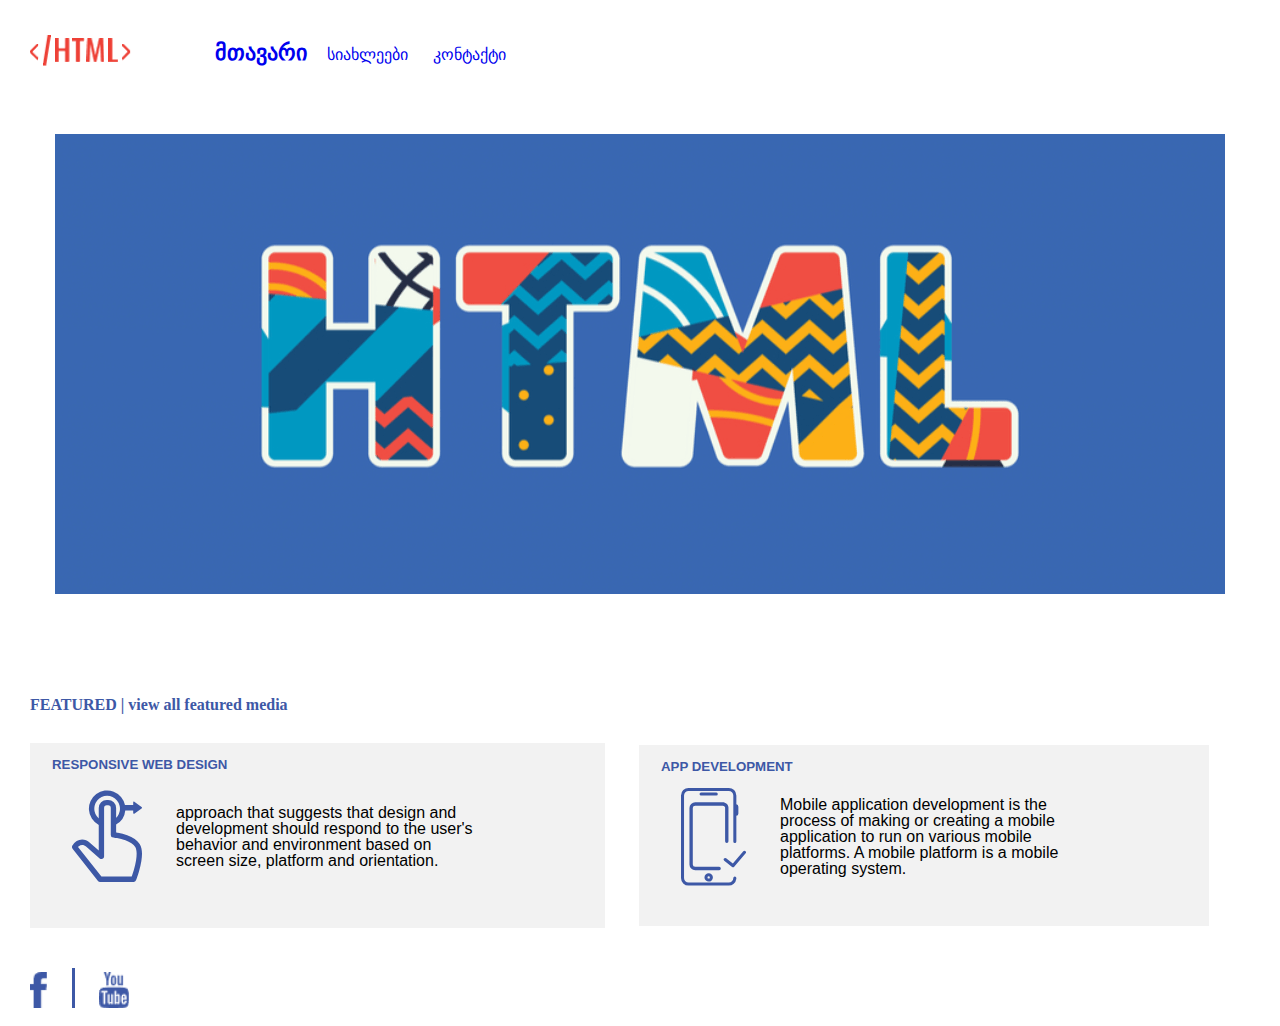
==== index.html @ 8bd1ed06 "davaleba 4" ====
<!DOCTYPE html>
<html lang="en">
    <head>
        <meta charset="UTF-8">
        <meta http-equiv="X-UA-Compatible" content="IE=edge">
        <meta name="viewport" content="width=device-width, initial-scale=1.0">
        <link rel="stylesheet" href="css/reset.css">
        <link rel="stylesheet" href="css/style.css">
        <title>lecture3</title>
    </head>
    <body>
        <header>
            <a class="img-1" href="index.html">
            <img src="images/html.png">
            </a>
            <nav class="navigation">
          <ul>
            <li class="nav-li active"><a href="index.html"> მთავარი</a></li>
            <li class="nav-li"><a href="news.html">სიახლეები</a></li>
            <li class="nav-li"><a href="second.html">კონტაქტი</a></li>
          </ul>
          </nav>
        </header>
        <section>
            <div class="img-3">
              <center><img src="images/html2.png">
            </div>
          <div class="div-1">
            <h4 class="h4-1">FEATURED | view all featured media</h4>
            <div class="div-left"> 
              <h5 class="h5-1">RESPONSIVE WEB DESIGN</h5>
              <svg class="svg-1" xmlns="http://www.w3.org/2000/svg" width="70" height="130.502" viewBox="0 0 100 130.502">
                <g id="Group_10" data-name="Group 10" transform="translate(-1916.781 -829.769)">
                  <path id="Path_29" data-name="Path 29" d="M1953.9,958.815a3.815,3.815,0,0,0,3,1.456h47.766a3.823,3.823,0,0,0,3.545-2.4c.073-.182,1-2.632,1.347-3.613.994-2.793,1.989-5.833,2.917-9.022a121.636,121.636,0,0,0,3.405-14.81c1.616-10.2,1.166-18.363-2.216-23.958-3.516-5.819-9.795-10.008-17.988-12.974a77.08,77.08,0,0,0-13.292-3.42c-1.577-.268-2.557-.384-2.557-.384V854.7a11.491,11.491,0,0,0-11.464-11.5h-1.911a11.5,11.5,0,0,0-11.464,11.515l.007,60.637-12.726-11.185c-8.173-7.183-19.544-5.275-24.924,4.183a3.9,3.9,0,0,0,.256,4.4Zm-27.327-49.671c3.12-2.4,7.231-2.211,10.662.8l19.057,16.749a3.82,3.82,0,0,0,6.338-2.888v-69.09a3.836,3.836,0,0,1,3.821-3.838h1.911a3.83,3.83,0,0,1,3.821,3.819v38.4a3.831,3.831,0,0,0,3.544,3.828c.237.018.724.063,1.423.143,1.191.136,2.523.323,3.96.566a69.714,69.714,0,0,1,11.972,3.073c6.7,2.427,11.607,5.7,14.046,9.735,2.192,3.628,2.556,10.217,1.2,18.77a114.186,114.186,0,0,1-3.194,13.86c-.883,3.036-1.83,5.934-2.777,8.592a7.837,7.837,0,0,0-.311.927H1958.8l-33.422-42.327A9.311,9.311,0,0,1,1926.569,909.144Z" fill="#3d58a6"/>
                  <path id="Path_30" data-name="Path 30" d="M1993.34,850.429a26.011,26.011,0,1,0-37.907,28.018,3.842,3.842,0,1,0,3.685-6.742,18.309,18.309,0,1,1,17.657-.1,3.842,3.842,0,1,0,3.762,6.7,25.894,25.894,0,0,0,13.224-20.2h11.317v3.847c0,1.036.7,1.409,1.574.79L2017,855.387a1.281,1.281,0,0,0,0-2.239l-10.344-7.357c-.886-.63-1.574-.264-1.574.791v3.847Z" transform="translate(-0.873)" fill="#3d58a6"/>
                </g>
              </svg>                   
              <p class="p-1">approach that suggests that design and development should respond to the user's behavior and environment based on screen size, platform and orientation.</p>
            </div>
            <div class="div-rigth"> 
              <h5 class="h5-1">APP DEVELOPMENT</h5>
              <svg class="svg-1" xmlns="http://www.w3.org/2000/svg" width="65" height="127.513" viewBox="0 0 84.81 127.513">
                <path id="Path_28" data-name="Path 28" d="M2624.427,920.873a1.979,1.979,0,0,0-2.786.227l-13.693,16.071-8.75-6.933a1.971,1.971,0,1,0-2.46,3.081l10.247,8.121a1.983,1.983,0,0,0,2.738-.266l14.932-17.525A1.963,1.963,0,0,0,2624.427,920.873Zm-13.868,33.186a1.973,1.973,0,0,0-1.977,1.969,5.925,5.925,0,0,1-5.931,5.9H2550.2a5.925,5.925,0,0,1-5.93-5.9V848.2a5.926,5.926,0,0,1,5.93-5.906h52.452a5.926,5.926,0,0,1,5.931,5.906v60.253a1.977,1.977,0,0,0,3.954,0V874.844a3.29,3.29,0,0,0,2.64-3.216v-8.612a3.288,3.288,0,0,0-2.64-3.215V848.2a9.875,9.875,0,0,0-9.885-9.843H2550.2a9.874,9.874,0,0,0-9.884,9.843V956.028a9.874,9.874,0,0,0,9.884,9.842h52.452a9.885,9.885,0,0,0,9.8-8.571,1.938,1.938,0,0,0,.083-.563v-.708A1.975,1.975,0,0,0,2610.559,954.059ZM2586.31,848.387a1.969,1.969,0,1,0,0-3.937h-19.768a1.969,1.969,0,1,0,0,3.937Zm-15.38,106.739a5.5,5.5,0,1,0,5.5-5.471A5.491,5.491,0,0,0,2570.93,955.126Zm7.038,0a1.542,1.542,0,1,1-1.542-1.534A1.54,1.54,0,0,1,2577.968,955.126Zm22.081-44.826a2.176,2.176,0,0,0,2.179-2.172V864.063c0-3.665-3.536-6.881-7.567-6.881h-35.744a7.561,7.561,0,0,0-7.567,7.537V938.2a7.56,7.56,0,0,0,7.567,7.536H2590.1a2.172,2.172,0,1,0,0-4.344h-31.186a3.2,3.2,0,0,1-3.207-3.194V864.719a3.2,3.2,0,0,1,3.207-3.194h35.744a3.17,3.17,0,0,1,3.208,2.538v44.066A2.174,2.174,0,0,0,2600.049,910.3Z" transform="translate(-2540.315 -838.357)" fill="#3d58a6"/>
              </svg>
              <p class="p-1">Mobile application development is the process of making or creating a mobile application to run on various mobile platforms. A mobile platform is a mobile operating system.</p>
            </div>
          </div>
        </section>
        <footer class="fo-1">
            <img src="images/icon1.png" width="18">
            <div class="divider"></div>
            <img src="images/icon2.png" width="30">
        </footer>
    </body>
</html>
---- css/style.css ----
/*header*/
.img-1{
    display: inline-block;
    margin-right: 40px;
    vertical-align: middle;
}
.navigation{
    display: inline-block;
    vertical-align: middle;
    margin: 40px 40px 40px 40px;
    font-family: "BPG Classic Medium", sans-serif;
}
.nav-li{
    display: inline-block;
    margin-right: 20px;
}
.active{
    width: 88px;
    height: 24px;
    font-family: "bpgninomtavruli-bold";
    font-size: 22px;
    font-weight: bold;
    line-height: 26.400001525878906px;
    font-style: normal;
    text-align: left;
    color: #ee4036;}


/*section*/
.div-left{
width: 575px;
background-color: #f2f2f2;
display: inline-block;
padding: 15px 17px 26px 22px ; 
margin-left: 30px;

}
.div-rigth{
    width: 570px;
    background-color: #f2f2f2;
   display: inline-block;
   padding: 15px 17px 26px 22px ; 
   margin-left: 30px;
}
.p-1{
display: inline-block;
width: 300px;
vertical-align: middle;
font-family: 'Raleway', sans-serif;

}
.svg-1{
    vertical-align: middle;
    margin-right: 30px;
    margin-left: 20px;
}
.h4-1{
    margin: 30px 30px 30px 30px;
    color: #3D58A6;
    font-family: 'Alkatra', cursive;
}
.h5-1{
    color: #3D58A6;
    font-family: 'Raleway', sans-serif;
}
.img-1{
    margin-left: 30px;
    
}
.img-3{
    margin-bottom: 100px;
    margin-top: 30px;
}

.date-1{
    background-color: rgb(5, 5, 146);
    width: 56px;
    height: 58px;
    font-family: system-ui, -apple-system, BlinkMacSystemFont, 'Segoe UI', Roboto, Oxygen, Ubuntu, Cantarell, 'Open Sans', 'Helvetica Neue', sans-serif;
    font-size: 48px;
    line-height: 57.60000228881836px;
    padding: 5px 5px 5px 5px ;
    text-align: left;
    color: aliceblue;
    margin: 30px 30px 30px 30px ;
}
.img-4{
    margin-left: 30px;
    margin-top: 8px;
    vertical-align: top;
}

.p-4{
    font-size: 20px;
    color: blue;
    margin: 30px 30px 30px 30px;
}
.h2-1{
    margin: 30px 30px 30px 30px;
    font-family: "BPG Classic Medium", sans-serif;
}
.text-1{
    font-family: "BPG Mikheil Stefane", sans-serif;
    width: 930px;
    height: 360px;
    font-size: 16px;
    font-weight: 400;
    color: #000000;
    display: inline-block;
    vertical-align:top;
    text-indent: 50px;
    line-height: 1.3;
    letter-spacing: 2px;
}
.div-2{
    width: 270px;
    display: inline-block;
    margin-right: 70px;
    vertical-align:top ;
}
.map{
    width: 850px;
    height: 465px;
    display: inline-block;
    margin-left: 30px;
}
.div-4{
    display: inline-block;
    margin-left: 40px;
    vertical-align: top;
    font-family: "BPG Classic Medium", sans-serif;
}
.div-3{
    display: inline-block;
}
.h3-1{
    color:#3D58A6;
    font-size: 20px;
    margin-bottom: 10px;
    
}
.svg-1{
    width: 84.81;
}
/*footer*/
.fo-1{
    margin: 40px 40px 15px 30px;
}
.fo-2{
   margin: 70px 70px 70px 30px;

}
.divider{
    width: 3px;
    height: 40px;
    background-color: #3D58A6;
    display: inline-block;
    margin-right: 20px;
    margin-left: 20px;
}
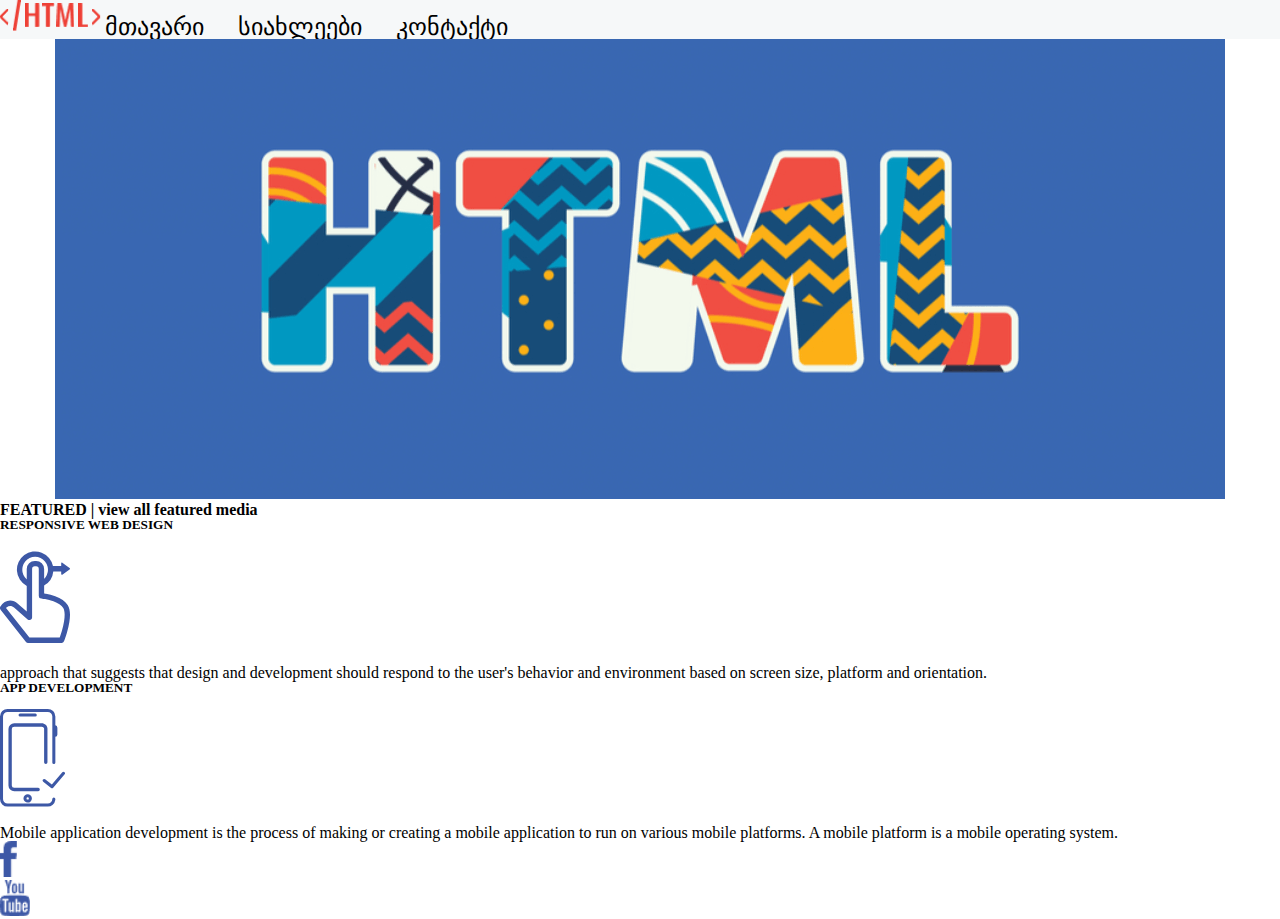
==== commit efa3dcc4: "Update index.html" ====
--- a/index.html
+++ b/index.html
@@ -1,55 +1,55 @@
-<!DOCTYPE html>
-<html lang="en">
-    <head>
-        <meta charset="UTF-8">
-        <meta http-equiv="X-UA-Compatible" content="IE=edge">
-        <meta name="viewport" content="width=device-width, initial-scale=1.0">
-        <link rel="stylesheet" href="css/reset.css">
-        <link rel="stylesheet" href="css/style.css">
-        <title>lecture3</title>
-    </head>
-    <body>
-        <header>
-            <a class="img-1" href="index.html">
-            <img src="images/html.png">
-            </a>
-            <nav class="navigation">
-          <ul>
-            <li class="nav-li active"><a href="index.html"> მთავარი</a></li>
-            <li class="nav-li"><a href="news.html">სიახლეები</a></li>
-            <li class="nav-li"><a href="second.html">კონტაქტი</a></li>
-          </ul>
-          </nav>
-        </header>
-        <section>
-            <div class="img-3">
-              <center><img src="images/html2.png">
-            </div>
-          <div class="div-1">
-            <h4 class="h4-1">FEATURED | view all featured media</h4>
-            <div class="div-left"> 
-              <h5 class="h5-1">RESPONSIVE WEB DESIGN</h5>
-              <svg class="svg-1" xmlns="http://www.w3.org/2000/svg" width="70" height="130.502" viewBox="0 0 100 130.502">
-                <g id="Group_10" data-name="Group 10" transform="translate(-1916.781 -829.769)">
-                  <path id="Path_29" data-name="Path 29" d="M1953.9,958.815a3.815,3.815,0,0,0,3,1.456h47.766a3.823,3.823,0,0,0,3.545-2.4c.073-.182,1-2.632,1.347-3.613.994-2.793,1.989-5.833,2.917-9.022a121.636,121.636,0,0,0,3.405-14.81c1.616-10.2,1.166-18.363-2.216-23.958-3.516-5.819-9.795-10.008-17.988-12.974a77.08,77.08,0,0,0-13.292-3.42c-1.577-.268-2.557-.384-2.557-.384V854.7a11.491,11.491,0,0,0-11.464-11.5h-1.911a11.5,11.5,0,0,0-11.464,11.515l.007,60.637-12.726-11.185c-8.173-7.183-19.544-5.275-24.924,4.183a3.9,3.9,0,0,0,.256,4.4Zm-27.327-49.671c3.12-2.4,7.231-2.211,10.662.8l19.057,16.749a3.82,3.82,0,0,0,6.338-2.888v-69.09a3.836,3.836,0,0,1,3.821-3.838h1.911a3.83,3.83,0,0,1,3.821,3.819v38.4a3.831,3.831,0,0,0,3.544,3.828c.237.018.724.063,1.423.143,1.191.136,2.523.323,3.96.566a69.714,69.714,0,0,1,11.972,3.073c6.7,2.427,11.607,5.7,14.046,9.735,2.192,3.628,2.556,10.217,1.2,18.77a114.186,114.186,0,0,1-3.194,13.86c-.883,3.036-1.83,5.934-2.777,8.592a7.837,7.837,0,0,0-.311.927H1958.8l-33.422-42.327A9.311,9.311,0,0,1,1926.569,909.144Z" fill="#3d58a6"/>
-                  <path id="Path_30" data-name="Path 30" d="M1993.34,850.429a26.011,26.011,0,1,0-37.907,28.018,3.842,3.842,0,1,0,3.685-6.742,18.309,18.309,0,1,1,17.657-.1,3.842,3.842,0,1,0,3.762,6.7,25.894,25.894,0,0,0,13.224-20.2h11.317v3.847c0,1.036.7,1.409,1.574.79L2017,855.387a1.281,1.281,0,0,0,0-2.239l-10.344-7.357c-.886-.63-1.574-.264-1.574.791v3.847Z" transform="translate(-0.873)" fill="#3d58a6"/>
-                </g>
-              </svg>                   
-              <p class="p-1">approach that suggests that design and development should respond to the user's behavior and environment based on screen size, platform and orientation.</p>
-            </div>
-            <div class="div-rigth"> 
-              <h5 class="h5-1">APP DEVELOPMENT</h5>
-              <svg class="svg-1" xmlns="http://www.w3.org/2000/svg" width="65" height="127.513" viewBox="0 0 84.81 127.513">
-                <path id="Path_28" data-name="Path 28" d="M2624.427,920.873a1.979,1.979,0,0,0-2.786.227l-13.693,16.071-8.75-6.933a1.971,1.971,0,1,0-2.46,3.081l10.247,8.121a1.983,1.983,0,0,0,2.738-.266l14.932-17.525A1.963,1.963,0,0,0,2624.427,920.873Zm-13.868,33.186a1.973,1.973,0,0,0-1.977,1.969,5.925,5.925,0,0,1-5.931,5.9H2550.2a5.925,5.925,0,0,1-5.93-5.9V848.2a5.926,5.926,0,0,1,5.93-5.906h52.452a5.926,5.926,0,0,1,5.931,5.906v60.253a1.977,1.977,0,0,0,3.954,0V874.844a3.29,3.29,0,0,0,2.64-3.216v-8.612a3.288,3.288,0,0,0-2.64-3.215V848.2a9.875,9.875,0,0,0-9.885-9.843H2550.2a9.874,9.874,0,0,0-9.884,9.843V956.028a9.874,9.874,0,0,0,9.884,9.842h52.452a9.885,9.885,0,0,0,9.8-8.571,1.938,1.938,0,0,0,.083-.563v-.708A1.975,1.975,0,0,0,2610.559,954.059ZM2586.31,848.387a1.969,1.969,0,1,0,0-3.937h-19.768a1.969,1.969,0,1,0,0,3.937Zm-15.38,106.739a5.5,5.5,0,1,0,5.5-5.471A5.491,5.491,0,0,0,2570.93,955.126Zm7.038,0a1.542,1.542,0,1,1-1.542-1.534A1.54,1.54,0,0,1,2577.968,955.126Zm22.081-44.826a2.176,2.176,0,0,0,2.179-2.172V864.063c0-3.665-3.536-6.881-7.567-6.881h-35.744a7.561,7.561,0,0,0-7.567,7.537V938.2a7.56,7.56,0,0,0,7.567,7.536H2590.1a2.172,2.172,0,1,0,0-4.344h-31.186a3.2,3.2,0,0,1-3.207-3.194V864.719a3.2,3.2,0,0,1,3.207-3.194h35.744a3.17,3.17,0,0,1,3.208,2.538v44.066A2.174,2.174,0,0,0,2600.049,910.3Z" transform="translate(-2540.315 -838.357)" fill="#3d58a6"/>
-              </svg>
-              <p class="p-1">Mobile application development is the process of making or creating a mobile application to run on various mobile platforms. A mobile platform is a mobile operating system.</p>
-            </div>
-          </div>
-        </section>
-        <footer class="fo-1">
-            <img src="images/icon1.png" width="18">
-            <div class="divider"></div>
-            <img src="images/icon2.png" width="30">
-        </footer>
-    </body>
-</html>+<!DOCTYPE html>
+<html lang="en">
+    <head>
+        <meta charset="UTF-8">
+        <meta http-equiv="X-UA-Compatible" content="IE=edge">
+        <meta name="viewport" content="width=device-width, initial-scale=1.0">
+        <link rel="stylesheet" href="css/reset.css">
+        <link rel="stylesheet" href="css/style.css">
+        <title>lecture 4</title>
+    </head>
+    <body>
+        <header>
+            <a class="img-1" href="index.html">
+            <img src="images/html.png">
+            </a>
+            <nav class="navigation">
+          <ul>
+            <li class="nav-li active"><a href="index.html"> მთავარი</a></li>
+            <li class="nav-li"><a href="news.html">სიახლეები</a></li>
+            <li class="nav-li"><a href="second.html">კონტაქტი</a></li>
+          </ul>
+          </nav>
+        </header>
+        <section>
+            <div class="img-3">
+              <center><img src="images/html2.png">
+            </div>
+          <div class="div-1">
+            <h4 class="h4-1">FEATURED | view all featured media</h4>
+            <div class="div-left"> 
+              <h5 class="h5-1">RESPONSIVE WEB DESIGN</h5>
+              <svg class="svg-1" xmlns="http://www.w3.org/2000/svg" width="70" height="130.502" viewBox="0 0 100 130.502">
+                <g id="Group_10" data-name="Group 10" transform="translate(-1916.781 -829.769)">
+                  <path id="Path_29" data-name="Path 29" d="M1953.9,958.815a3.815,3.815,0,0,0,3,1.456h47.766a3.823,3.823,0,0,0,3.545-2.4c.073-.182,1-2.632,1.347-3.613.994-2.793,1.989-5.833,2.917-9.022a121.636,121.636,0,0,0,3.405-14.81c1.616-10.2,1.166-18.363-2.216-23.958-3.516-5.819-9.795-10.008-17.988-12.974a77.08,77.08,0,0,0-13.292-3.42c-1.577-.268-2.557-.384-2.557-.384V854.7a11.491,11.491,0,0,0-11.464-11.5h-1.911a11.5,11.5,0,0,0-11.464,11.515l.007,60.637-12.726-11.185c-8.173-7.183-19.544-5.275-24.924,4.183a3.9,3.9,0,0,0,.256,4.4Zm-27.327-49.671c3.12-2.4,7.231-2.211,10.662.8l19.057,16.749a3.82,3.82,0,0,0,6.338-2.888v-69.09a3.836,3.836,0,0,1,3.821-3.838h1.911a3.83,3.83,0,0,1,3.821,3.819v38.4a3.831,3.831,0,0,0,3.544,3.828c.237.018.724.063,1.423.143,1.191.136,2.523.323,3.96.566a69.714,69.714,0,0,1,11.972,3.073c6.7,2.427,11.607,5.7,14.046,9.735,2.192,3.628,2.556,10.217,1.2,18.77a114.186,114.186,0,0,1-3.194,13.86c-.883,3.036-1.83,5.934-2.777,8.592a7.837,7.837,0,0,0-.311.927H1958.8l-33.422-42.327A9.311,9.311,0,0,1,1926.569,909.144Z" fill="#3d58a6"/>
+                  <path id="Path_30" data-name="Path 30" d="M1993.34,850.429a26.011,26.011,0,1,0-37.907,28.018,3.842,3.842,0,1,0,3.685-6.742,18.309,18.309,0,1,1,17.657-.1,3.842,3.842,0,1,0,3.762,6.7,25.894,25.894,0,0,0,13.224-20.2h11.317v3.847c0,1.036.7,1.409,1.574.79L2017,855.387a1.281,1.281,0,0,0,0-2.239l-10.344-7.357c-.886-.63-1.574-.264-1.574.791v3.847Z" transform="translate(-0.873)" fill="#3d58a6"/>
+                </g>
+              </svg>                   
+              <p class="p-1">approach that suggests that design and development should respond to the user's behavior and environment based on screen size, platform and orientation.</p>
+            </div>
+            <div class="div-rigth"> 
+              <h5 class="h5-1">APP DEVELOPMENT</h5>
+              <svg class="svg-1" xmlns="http://www.w3.org/2000/svg" width="65" height="127.513" viewBox="0 0 84.81 127.513">
+                <path id="Path_28" data-name="Path 28" d="M2624.427,920.873a1.979,1.979,0,0,0-2.786.227l-13.693,16.071-8.75-6.933a1.971,1.971,0,1,0-2.46,3.081l10.247,8.121a1.983,1.983,0,0,0,2.738-.266l14.932-17.525A1.963,1.963,0,0,0,2624.427,920.873Zm-13.868,33.186a1.973,1.973,0,0,0-1.977,1.969,5.925,5.925,0,0,1-5.931,5.9H2550.2a5.925,5.925,0,0,1-5.93-5.9V848.2a5.926,5.926,0,0,1,5.93-5.906h52.452a5.926,5.926,0,0,1,5.931,5.906v60.253a1.977,1.977,0,0,0,3.954,0V874.844a3.29,3.29,0,0,0,2.64-3.216v-8.612a3.288,3.288,0,0,0-2.64-3.215V848.2a9.875,9.875,0,0,0-9.885-9.843H2550.2a9.874,9.874,0,0,0-9.884,9.843V956.028a9.874,9.874,0,0,0,9.884,9.842h52.452a9.885,9.885,0,0,0,9.8-8.571,1.938,1.938,0,0,0,.083-.563v-.708A1.975,1.975,0,0,0,2610.559,954.059ZM2586.31,848.387a1.969,1.969,0,1,0,0-3.937h-19.768a1.969,1.969,0,1,0,0,3.937Zm-15.38,106.739a5.5,5.5,0,1,0,5.5-5.471A5.491,5.491,0,0,0,2570.93,955.126Zm7.038,0a1.542,1.542,0,1,1-1.542-1.534A1.54,1.54,0,0,1,2577.968,955.126Zm22.081-44.826a2.176,2.176,0,0,0,2.179-2.172V864.063c0-3.665-3.536-6.881-7.567-6.881h-35.744a7.561,7.561,0,0,0-7.567,7.537V938.2a7.56,7.56,0,0,0,7.567,7.536H2590.1a2.172,2.172,0,1,0,0-4.344h-31.186a3.2,3.2,0,0,1-3.207-3.194V864.719a3.2,3.2,0,0,1,3.207-3.194h35.744a3.17,3.17,0,0,1,3.208,2.538v44.066A2.174,2.174,0,0,0,2600.049,910.3Z" transform="translate(-2540.315 -838.357)" fill="#3d58a6"/>
+              </svg>
+              <p class="p-1">Mobile application development is the process of making or creating a mobile application to run on various mobile platforms. A mobile platform is a mobile operating system.</p>
+            </div>
+          </div>
+        </section>
+        <footer class="fo-1">
+            <img src="images/icon1.png" width="18">
+            <div class="divider"></div>
+            <img src="images/icon2.png" width="30">
+        </footer>
+    </body>
+</html>
--- a/css/style.css
+++ b/css/style.css
@@ -1,160 +1,29 @@
-/*header*/
-.img-1{
-    display: inline-block;
-    margin-right: 40px;
-    vertical-align: middle;
+header{
+    background-color: #f6f8f9;
 }
-.navigation{
-    display: inline-block;
-    vertical-align: middle;
-    margin: 40px 40px 40px 40px;
-    font-family: "BPG Classic Medium", sans-serif;
+.logo{
+    font-size: 50px;
+	color: #FA6980;
+	display: inline-block;
+	vertical-align: middle;
+	margin-right: 70px;
+
 }
-.nav-li{
-    display: inline-block;
-    margin-right: 20px;
+nav {
+	display: inline-block;
+		vertical-align: middle;
+
 }
-.active{
-    width: 88px;
-    height: 24px;
-    font-family: "bpgninomtavruli-bold";
-    font-size: 22px;
-    font-weight: bold;
-    line-height: 26.400001525878906px;
-    font-style: normal;
-    text-align: left;
-    color: #ee4036;}
+
+li {
+	display: inline-block;
+	vertical-align: middle;
+	margin-right: 30px;
+}
+
+li a {
+	font-size: 24px;
+	color: black;
+}
 
 
-/*section*/
-.div-left{
-width: 575px;
-background-color: #f2f2f2;
-display: inline-block;
-padding: 15px 17px 26px 22px ; 
-margin-left: 30px;
-
-}
-.div-rigth{
-    width: 570px;
-    background-color: #f2f2f2;
-   display: inline-block;
-   padding: 15px 17px 26px 22px ; 
-   margin-left: 30px;
-}
-.p-1{
-display: inline-block;
-width: 300px;
-vertical-align: middle;
-font-family: 'Raleway', sans-serif;
-
-}
-.svg-1{
-    vertical-align: middle;
-    margin-right: 30px;
-    margin-left: 20px;
-}
-.h4-1{
-    margin: 30px 30px 30px 30px;
-    color: #3D58A6;
-    font-family: 'Alkatra', cursive;
-}
-.h5-1{
-    color: #3D58A6;
-    font-family: 'Raleway', sans-serif;
-}
-.img-1{
-    margin-left: 30px;
-    
-}
-.img-3{
-    margin-bottom: 100px;
-    margin-top: 30px;
-}
-
-.date-1{
-    background-color: rgb(5, 5, 146);
-    width: 56px;
-    height: 58px;
-    font-family: system-ui, -apple-system, BlinkMacSystemFont, 'Segoe UI', Roboto, Oxygen, Ubuntu, Cantarell, 'Open Sans', 'Helvetica Neue', sans-serif;
-    font-size: 48px;
-    line-height: 57.60000228881836px;
-    padding: 5px 5px 5px 5px ;
-    text-align: left;
-    color: aliceblue;
-    margin: 30px 30px 30px 30px ;
-}
-.img-4{
-    margin-left: 30px;
-    margin-top: 8px;
-    vertical-align: top;
-}
-
-.p-4{
-    font-size: 20px;
-    color: blue;
-    margin: 30px 30px 30px 30px;
-}
-.h2-1{
-    margin: 30px 30px 30px 30px;
-    font-family: "BPG Classic Medium", sans-serif;
-}
-.text-1{
-    font-family: "BPG Mikheil Stefane", sans-serif;
-    width: 930px;
-    height: 360px;
-    font-size: 16px;
-    font-weight: 400;
-    color: #000000;
-    display: inline-block;
-    vertical-align:top;
-    text-indent: 50px;
-    line-height: 1.3;
-    letter-spacing: 2px;
-}
-.div-2{
-    width: 270px;
-    display: inline-block;
-    margin-right: 70px;
-    vertical-align:top ;
-}
-.map{
-    width: 850px;
-    height: 465px;
-    display: inline-block;
-    margin-left: 30px;
-}
-.div-4{
-    display: inline-block;
-    margin-left: 40px;
-    vertical-align: top;
-    font-family: "BPG Classic Medium", sans-serif;
-}
-.div-3{
-    display: inline-block;
-}
-.h3-1{
-    color:#3D58A6;
-    font-size: 20px;
-    margin-bottom: 10px;
-    
-}
-.svg-1{
-    width: 84.81;
-}
-/*footer*/
-.fo-1{
-    margin: 40px 40px 15px 30px;
-}
-.fo-2{
-   margin: 70px 70px 70px 30px;
-
-}
-.divider{
-    width: 3px;
-    height: 40px;
-    background-color: #3D58A6;
-    display: inline-block;
-    margin-right: 20px;
-    margin-left: 20px;
-}
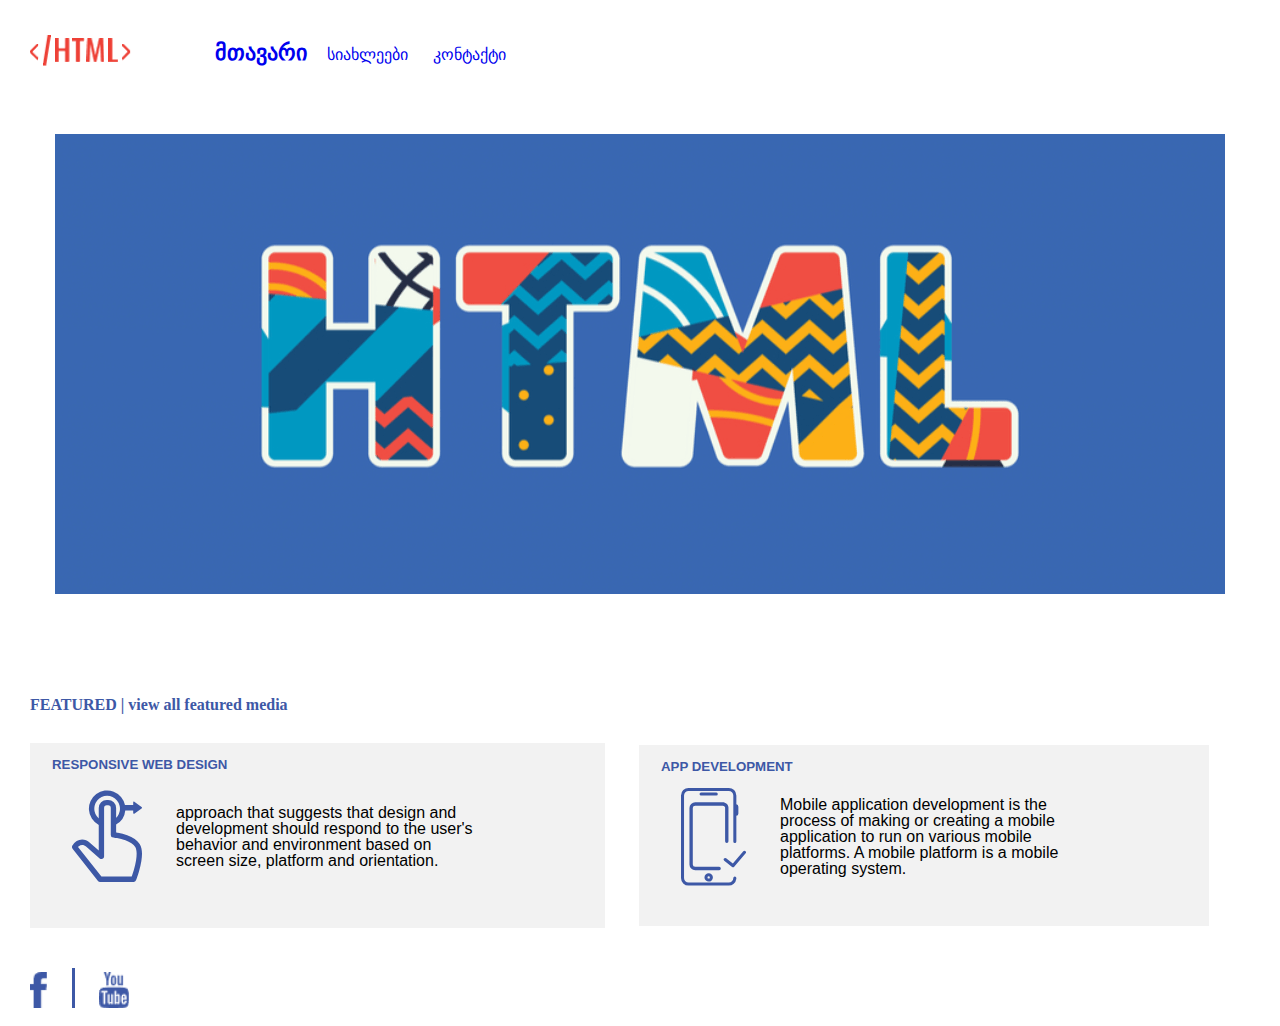
==== commit 77c30605: "lecture-4" ====
--- a/index.html
+++ b/index.html
@@ -1,55 +1,55 @@
-<!DOCTYPE html>
-<html lang="en">
-    <head>
-        <meta charset="UTF-8">
-        <meta http-equiv="X-UA-Compatible" content="IE=edge">
-        <meta name="viewport" content="width=device-width, initial-scale=1.0">
-        <link rel="stylesheet" href="css/reset.css">
-        <link rel="stylesheet" href="css/style.css">
-        <title>lecture 4</title>
-    </head>
-    <body>
-        <header>
-            <a class="img-1" href="index.html">
-            <img src="images/html.png">
-            </a>
-            <nav class="navigation">
-          <ul>
-            <li class="nav-li active"><a href="index.html"> მთავარი</a></li>
-            <li class="nav-li"><a href="news.html">სიახლეები</a></li>
-            <li class="nav-li"><a href="second.html">კონტაქტი</a></li>
-          </ul>
-          </nav>
-        </header>
-        <section>
-            <div class="img-3">
-              <center><img src="images/html2.png">
-            </div>
-          <div class="div-1">
-            <h4 class="h4-1">FEATURED | view all featured media</h4>
-            <div class="div-left"> 
-              <h5 class="h5-1">RESPONSIVE WEB DESIGN</h5>
-              <svg class="svg-1" xmlns="http://www.w3.org/2000/svg" width="70" height="130.502" viewBox="0 0 100 130.502">
-                <g id="Group_10" data-name="Group 10" transform="translate(-1916.781 -829.769)">
-                  <path id="Path_29" data-name="Path 29" d="M1953.9,958.815a3.815,3.815,0,0,0,3,1.456h47.766a3.823,3.823,0,0,0,3.545-2.4c.073-.182,1-2.632,1.347-3.613.994-2.793,1.989-5.833,2.917-9.022a121.636,121.636,0,0,0,3.405-14.81c1.616-10.2,1.166-18.363-2.216-23.958-3.516-5.819-9.795-10.008-17.988-12.974a77.08,77.08,0,0,0-13.292-3.42c-1.577-.268-2.557-.384-2.557-.384V854.7a11.491,11.491,0,0,0-11.464-11.5h-1.911a11.5,11.5,0,0,0-11.464,11.515l.007,60.637-12.726-11.185c-8.173-7.183-19.544-5.275-24.924,4.183a3.9,3.9,0,0,0,.256,4.4Zm-27.327-49.671c3.12-2.4,7.231-2.211,10.662.8l19.057,16.749a3.82,3.82,0,0,0,6.338-2.888v-69.09a3.836,3.836,0,0,1,3.821-3.838h1.911a3.83,3.83,0,0,1,3.821,3.819v38.4a3.831,3.831,0,0,0,3.544,3.828c.237.018.724.063,1.423.143,1.191.136,2.523.323,3.96.566a69.714,69.714,0,0,1,11.972,3.073c6.7,2.427,11.607,5.7,14.046,9.735,2.192,3.628,2.556,10.217,1.2,18.77a114.186,114.186,0,0,1-3.194,13.86c-.883,3.036-1.83,5.934-2.777,8.592a7.837,7.837,0,0,0-.311.927H1958.8l-33.422-42.327A9.311,9.311,0,0,1,1926.569,909.144Z" fill="#3d58a6"/>
-                  <path id="Path_30" data-name="Path 30" d="M1993.34,850.429a26.011,26.011,0,1,0-37.907,28.018,3.842,3.842,0,1,0,3.685-6.742,18.309,18.309,0,1,1,17.657-.1,3.842,3.842,0,1,0,3.762,6.7,25.894,25.894,0,0,0,13.224-20.2h11.317v3.847c0,1.036.7,1.409,1.574.79L2017,855.387a1.281,1.281,0,0,0,0-2.239l-10.344-7.357c-.886-.63-1.574-.264-1.574.791v3.847Z" transform="translate(-0.873)" fill="#3d58a6"/>
-                </g>
-              </svg>                   
-              <p class="p-1">approach that suggests that design and development should respond to the user's behavior and environment based on screen size, platform and orientation.</p>
-            </div>
-            <div class="div-rigth"> 
-              <h5 class="h5-1">APP DEVELOPMENT</h5>
-              <svg class="svg-1" xmlns="http://www.w3.org/2000/svg" width="65" height="127.513" viewBox="0 0 84.81 127.513">
-                <path id="Path_28" data-name="Path 28" d="M2624.427,920.873a1.979,1.979,0,0,0-2.786.227l-13.693,16.071-8.75-6.933a1.971,1.971,0,1,0-2.46,3.081l10.247,8.121a1.983,1.983,0,0,0,2.738-.266l14.932-17.525A1.963,1.963,0,0,0,2624.427,920.873Zm-13.868,33.186a1.973,1.973,0,0,0-1.977,1.969,5.925,5.925,0,0,1-5.931,5.9H2550.2a5.925,5.925,0,0,1-5.93-5.9V848.2a5.926,5.926,0,0,1,5.93-5.906h52.452a5.926,5.926,0,0,1,5.931,5.906v60.253a1.977,1.977,0,0,0,3.954,0V874.844a3.29,3.29,0,0,0,2.64-3.216v-8.612a3.288,3.288,0,0,0-2.64-3.215V848.2a9.875,9.875,0,0,0-9.885-9.843H2550.2a9.874,9.874,0,0,0-9.884,9.843V956.028a9.874,9.874,0,0,0,9.884,9.842h52.452a9.885,9.885,0,0,0,9.8-8.571,1.938,1.938,0,0,0,.083-.563v-.708A1.975,1.975,0,0,0,2610.559,954.059ZM2586.31,848.387a1.969,1.969,0,1,0,0-3.937h-19.768a1.969,1.969,0,1,0,0,3.937Zm-15.38,106.739a5.5,5.5,0,1,0,5.5-5.471A5.491,5.491,0,0,0,2570.93,955.126Zm7.038,0a1.542,1.542,0,1,1-1.542-1.534A1.54,1.54,0,0,1,2577.968,955.126Zm22.081-44.826a2.176,2.176,0,0,0,2.179-2.172V864.063c0-3.665-3.536-6.881-7.567-6.881h-35.744a7.561,7.561,0,0,0-7.567,7.537V938.2a7.56,7.56,0,0,0,7.567,7.536H2590.1a2.172,2.172,0,1,0,0-4.344h-31.186a3.2,3.2,0,0,1-3.207-3.194V864.719a3.2,3.2,0,0,1,3.207-3.194h35.744a3.17,3.17,0,0,1,3.208,2.538v44.066A2.174,2.174,0,0,0,2600.049,910.3Z" transform="translate(-2540.315 -838.357)" fill="#3d58a6"/>
-              </svg>
-              <p class="p-1">Mobile application development is the process of making or creating a mobile application to run on various mobile platforms. A mobile platform is a mobile operating system.</p>
-            </div>
-          </div>
-        </section>
-        <footer class="fo-1">
-            <img src="images/icon1.png" width="18">
-            <div class="divider"></div>
-            <img src="images/icon2.png" width="30">
-        </footer>
-    </body>
-</html>
+<!DOCTYPE html>
+<html lang="en">
+    <head>
+        <meta charset="UTF-8">
+        <meta http-equiv="X-UA-Compatible" content="IE=edge">
+        <meta name="viewport" content="width=device-width, initial-scale=1.0">
+        <link rel="stylesheet" href="css/reset.css">
+        <link rel="stylesheet" href="css/style.css">
+        <title>lecture 4 </title>
+    </head>
+    <body>
+        <header>
+            <a class="img-1" href="index.html">
+            <img src="images/html.png">
+            </a>
+            <nav class="navigation">
+          <ul>
+            <li class="nav-li active"><a href="index.html"> მთავარი</a></li>
+            <li class="nav-li"><a href="news.html">სიახლეები</a></li>
+            <li class="nav-li"><a href="second.html">კონტაქტი</a></li>
+          </ul>
+          </nav>
+        </header>
+        <section>
+            <div class="img-3">
+              <center><img src="images/html2.png">
+            </div>
+          <div class="div-1">
+            <h4 class="h4-1">FEATURED | view all featured media</h4>
+            <div class="div-left"> 
+              <h5 class="h5-1">RESPONSIVE WEB DESIGN</h5>
+              <svg class="svg-1" xmlns="http://www.w3.org/2000/svg" width="70" height="130.502" viewBox="0 0 100 130.502">
+                <g id="Group_10" data-name="Group 10" transform="translate(-1916.781 -829.769)">
+                  <path id="Path_29" data-name="Path 29" d="M1953.9,958.815a3.815,3.815,0,0,0,3,1.456h47.766a3.823,3.823,0,0,0,3.545-2.4c.073-.182,1-2.632,1.347-3.613.994-2.793,1.989-5.833,2.917-9.022a121.636,121.636,0,0,0,3.405-14.81c1.616-10.2,1.166-18.363-2.216-23.958-3.516-5.819-9.795-10.008-17.988-12.974a77.08,77.08,0,0,0-13.292-3.42c-1.577-.268-2.557-.384-2.557-.384V854.7a11.491,11.491,0,0,0-11.464-11.5h-1.911a11.5,11.5,0,0,0-11.464,11.515l.007,60.637-12.726-11.185c-8.173-7.183-19.544-5.275-24.924,4.183a3.9,3.9,0,0,0,.256,4.4Zm-27.327-49.671c3.12-2.4,7.231-2.211,10.662.8l19.057,16.749a3.82,3.82,0,0,0,6.338-2.888v-69.09a3.836,3.836,0,0,1,3.821-3.838h1.911a3.83,3.83,0,0,1,3.821,3.819v38.4a3.831,3.831,0,0,0,3.544,3.828c.237.018.724.063,1.423.143,1.191.136,2.523.323,3.96.566a69.714,69.714,0,0,1,11.972,3.073c6.7,2.427,11.607,5.7,14.046,9.735,2.192,3.628,2.556,10.217,1.2,18.77a114.186,114.186,0,0,1-3.194,13.86c-.883,3.036-1.83,5.934-2.777,8.592a7.837,7.837,0,0,0-.311.927H1958.8l-33.422-42.327A9.311,9.311,0,0,1,1926.569,909.144Z" fill="#3d58a6"/>
+                  <path id="Path_30" data-name="Path 30" d="M1993.34,850.429a26.011,26.011,0,1,0-37.907,28.018,3.842,3.842,0,1,0,3.685-6.742,18.309,18.309,0,1,1,17.657-.1,3.842,3.842,0,1,0,3.762,6.7,25.894,25.894,0,0,0,13.224-20.2h11.317v3.847c0,1.036.7,1.409,1.574.79L2017,855.387a1.281,1.281,0,0,0,0-2.239l-10.344-7.357c-.886-.63-1.574-.264-1.574.791v3.847Z" transform="translate(-0.873)" fill="#3d58a6"/>
+                </g>
+              </svg>                   
+              <p class="p-1">approach that suggests that design and development should respond to the user's behavior and environment based on screen size, platform and orientation.</p>
+            </div>
+            <div class="div-rigth"> 
+              <h5 class="h5-1">APP DEVELOPMENT</h5>
+              <svg class="svg-1" xmlns="http://www.w3.org/2000/svg" width="65" height="127.513" viewBox="0 0 84.81 127.513">
+                <path id="Path_28" data-name="Path 28" d="M2624.427,920.873a1.979,1.979,0,0,0-2.786.227l-13.693,16.071-8.75-6.933a1.971,1.971,0,1,0-2.46,3.081l10.247,8.121a1.983,1.983,0,0,0,2.738-.266l14.932-17.525A1.963,1.963,0,0,0,2624.427,920.873Zm-13.868,33.186a1.973,1.973,0,0,0-1.977,1.969,5.925,5.925,0,0,1-5.931,5.9H2550.2a5.925,5.925,0,0,1-5.93-5.9V848.2a5.926,5.926,0,0,1,5.93-5.906h52.452a5.926,5.926,0,0,1,5.931,5.906v60.253a1.977,1.977,0,0,0,3.954,0V874.844a3.29,3.29,0,0,0,2.64-3.216v-8.612a3.288,3.288,0,0,0-2.64-3.215V848.2a9.875,9.875,0,0,0-9.885-9.843H2550.2a9.874,9.874,0,0,0-9.884,9.843V956.028a9.874,9.874,0,0,0,9.884,9.842h52.452a9.885,9.885,0,0,0,9.8-8.571,1.938,1.938,0,0,0,.083-.563v-.708A1.975,1.975,0,0,0,2610.559,954.059ZM2586.31,848.387a1.969,1.969,0,1,0,0-3.937h-19.768a1.969,1.969,0,1,0,0,3.937Zm-15.38,106.739a5.5,5.5,0,1,0,5.5-5.471A5.491,5.491,0,0,0,2570.93,955.126Zm7.038,0a1.542,1.542,0,1,1-1.542-1.534A1.54,1.54,0,0,1,2577.968,955.126Zm22.081-44.826a2.176,2.176,0,0,0,2.179-2.172V864.063c0-3.665-3.536-6.881-7.567-6.881h-35.744a7.561,7.561,0,0,0-7.567,7.537V938.2a7.56,7.56,0,0,0,7.567,7.536H2590.1a2.172,2.172,0,1,0,0-4.344h-31.186a3.2,3.2,0,0,1-3.207-3.194V864.719a3.2,3.2,0,0,1,3.207-3.194h35.744a3.17,3.17,0,0,1,3.208,2.538v44.066A2.174,2.174,0,0,0,2600.049,910.3Z" transform="translate(-2540.315 -838.357)" fill="#3d58a6"/>
+              </svg>
+              <p class="p-1">Mobile application development is the process of making or creating a mobile application to run on various mobile platforms. A mobile platform is a mobile operating system.</p>
+            </div>
+          </div>
+        </section>
+        <footer class="fo-1">
+            <img src="images/icon1.png" width="18">
+            <div class="divider"></div>
+            <img src="images/icon2.png" width="30">
+        </footer>
+    </body>
+</html>--- a/css/style.css
+++ b/css/style.css
@@ -1,29 +1,161 @@
-header{
-    background-color: #f6f8f9;
+/*header*/
+.img-1{
+    display: inline-block;
+    margin-right: 40px;
+    vertical-align: middle;
 }
-.logo{
-    font-size: 50px;
-	color: #FA6980;
-	display: inline-block;
-	vertical-align: middle;
-	margin-right: 70px;
+.navigation{
+    display: inline-block;
+    vertical-align: middle;
+    margin: 40px 40px 40px 40px;
+    font-family: "BPG Classic Medium", sans-serif;
+}
+.nav-li{
+    display: inline-block;
+    margin-right: 20px;
+}
+.active{
+    width: 88px;
+    height: 24px;
+    font-family: "bpgninomtavruli-bold";
+    font-size: 22px;
+    font-weight: bold;
+    line-height: 26.400001525878906px;
+    font-style: normal;
+    text-align: left;
+    color: #ee4036;}
+
+
+/*section*/
+.div-left{
+width: 575px;
+background-color: #f2f2f2;
+display: inline-block;
+padding: 15px 17px 26px 22px ; 
+margin-left: 30px;
 
 }
-nav {
-	display: inline-block;
-		vertical-align: middle;
+.div-rigth{
+    width: 570px;
+    background-color: #f2f2f2;
+   display: inline-block;
+   padding: 15px 17px 26px 22px ; 
+   margin-left: 30px;
+}
+.p-1{
+display: inline-block;
+width: 300px;
+vertical-align: middle;
+font-family: 'Raleway', sans-serif;
 
 }
-
-li {
-	display: inline-block;
-	vertical-align: middle;
-	margin-right: 30px;
+.svg-1{
+    vertical-align: middle;
+    margin-right: 30px;
+    margin-left: 20px;
+}
+.h4-1{
+    margin: 30px 30px 30px 30px;
+    color: #3D58A6;
+    font-family: 'Alkatra', cursive;
+}
+.h5-1{
+    color: #3D58A6;
+    font-family: 'Raleway', sans-serif;
+}
+.img-1{
+    margin-left: 30px;
+    
+}
+.img-3{
+    margin-bottom: 100px;
+    margin-top: 30px;
 }
 
-li a {
-	font-size: 24px;
-	color: black;
+.date-1{
+    background-color: rgb(5, 5, 146);
+    width: 56px;
+    height: 58px;
+    font-family: system-ui, -apple-system, BlinkMacSystemFont, 'Segoe UI', Roboto, Oxygen, Ubuntu, Cantarell, 'Open Sans', 'Helvetica Neue', sans-serif;
+    font-size: 48px;
+    line-height: 57.60000228881836px;
+    padding: 5px 5px 5px 5px ;
+    text-align: left;
+    color: aliceblue;
+    margin: 30px 30px 30px 30px ;
+}
+.img-4{
+    margin-left: 30px;
+    margin-top: 8px;
+    vertical-align: top;
 }
 
+.p-4{
+    font-size: 20px;
+    color: blue;
+    margin: 30px 30px 30px 30px;
+}
+.h2-1{
+    margin: 30px 30px 30px 30px;
+    font-family: "BPG Classic Medium", sans-serif;
+}
+.text-1{
+    font-family: "BPG Mikheil Stefane", sans-serif;
+    width: 930px;
+    height: 360px;
+    font-size: 16px;
+    font-weight: 400;
+    color: #000000;
+    display: inline-block;
+    vertical-align:top;
+    text-indent: 50px;
+    line-height: 1.3;
+    letter-spacing: 2px;
+}
+.div-2{
+    width: 270px;
+    display: inline-block;
+    margin-right: 70px;
+    vertical-align:top ;
+}
+.map{
+    width: 850px;
+    height: 465px;
+    display: inline-block;
+    margin-left: 30px;
+}
+.div-4{
+    display: inline-block;
+    margin-left: 40px;
+    vertical-align: top;
+    font-family: "BPG Classic Medium", sans-serif;
+}
+.div-3{
+    display: inline-block;
+}
+.h3-1{
+    color:#3D58A6;
+    font-size: 20px;
+    margin-bottom: 10px;
+    
+}
+.svg-1{
+    width: 84.81;
+}
+/*footer*/
+.fo-1{
+    margin: 40px 40px 15px 30px;
+}
+.fo-2{
+   margin: 70px 70px 70px 30px;
 
+}
+.divider{
+    width: 3px;
+    height: 40px;
+    background-color: #3D58A6;
+    display: inline-block;
+    margin-right: 20px;
+    margin-left: 20px;
+}
+
